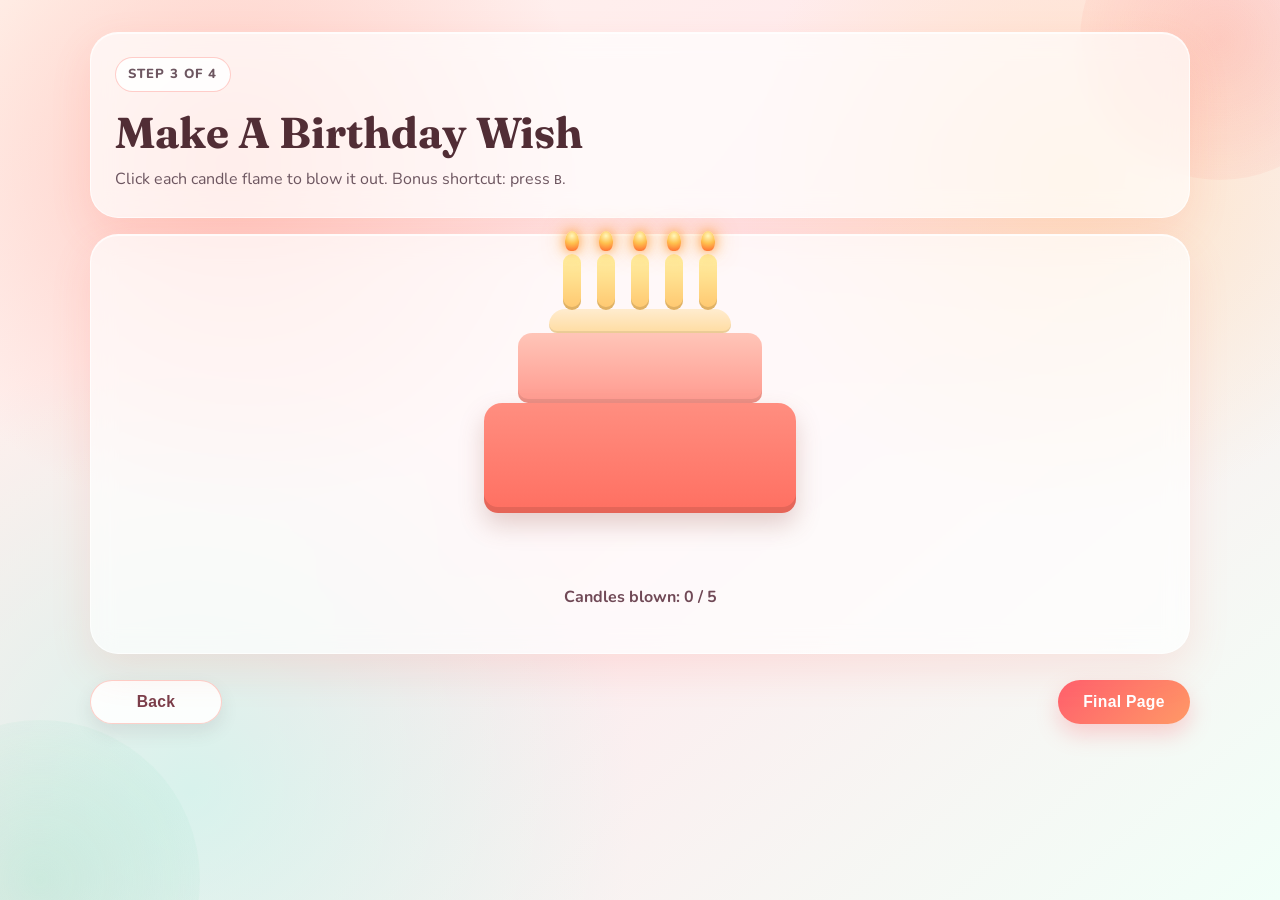
==== cake.html @ 91bb22c3 "first commit" ====
<!DOCTYPE html>
<html lang="en">
<head>
  <meta charset="UTF-8">
  <meta name="viewport" content="width=device-width, initial-scale=1.0">
  <title>Birthday Cake</title>
  <link rel="stylesheet" href="styles/base.css">
  <link rel="stylesheet" href="styles/cake.css">
</head>
<body>
  <main class="page-shell">
    <section class="glass-card cake-header">
      <p class="step-tag">Step 3 of 4</p>
      <h1>Make A Birthday Wish</h1>
      <p>Click each candle flame to blow it out. Bonus shortcut: press <code>B</code>.</p>
    </section>

    <section class="glass-card cake-stage">
      <div class="cake-wrap">
        <div class="candle-row">
          <button class="candle" aria-label="Candle 1">
            <span class="flame"></span>
            <span class="smoke"></span>
          </button>
          <button class="candle" aria-label="Candle 2">
            <span class="flame"></span>
            <span class="smoke"></span>
          </button>
          <button class="candle" aria-label="Candle 3">
            <span class="flame"></span>
            <span class="smoke"></span>
          </button>
          <button class="candle" aria-label="Candle 4">
            <span class="flame"></span>
            <span class="smoke"></span>
          </button>
          <button class="candle" aria-label="Candle 5">
            <span class="flame"></span>
            <span class="smoke"></span>
          </button>
        </div>
        <div class="cake-top"></div>
        <div class="cake-layer"></div>
        <div class="cake-base"></div>
      </div>
      <p id="cakeHint" class="cake-hint">Candles blown: 0 / 5</p>
    </section>

    <section class="link-row">
      <button id="backMemories" class="btn secondary">Back</button>
      <button id="nextLetter" class="btn">Final Page</button>
    </section>
  </main>

  <div id="wishModal" class="wish-modal" role="dialog" aria-modal="true" aria-hidden="true">
    <div class="wish-card">
      <h2>Wish Unlocked</h2>
      <p>May this year bring you loud laughter, calm days, and everything you secretly wished for.</p>
      <button id="closeWish" class="btn">Continue</button>
    </div>
  </div>

  <script src="scripts/common.js"></script>
  <script src="scripts/cake.js"></script>
</body>
</html>
---- styles/base.css ----
@import url("https://fonts.googleapis.com/css2?family=Fraunces:opsz,wght@9..144,600;9..144,700&family=Nunito:wght@400;600;700;800&display=swap");

:root {
  --ink: #38282d;
  --muted: #6d5660;
  --panel: rgba(255, 255, 255, 0.68);
  --edge: rgba(255, 255, 255, 0.7);
  --accent: #ff5f6d;
  --accent-strong: #ff6f61;
  --accent-soft: #ff9966;
  --mint: #d9fff1;
  --lavender: #f2ebff;
  --radius-xl: 28px;
}

* {
  box-sizing: border-box;
}

html,
body {
  margin: 0;
  padding: 0;
}

body {
  min-height: 100vh;
  font-family: "Nunito", Arial, sans-serif;
  color: var(--ink);
  background:
    radial-gradient(circle at 18% 18%, rgba(255, 154, 139, 0.45), transparent 28%),
    radial-gradient(circle at 84% 20%, rgba(255, 220, 164, 0.55), transparent 26%),
    radial-gradient(circle at 15% 88%, rgba(168, 255, 236, 0.45), transparent 33%),
    linear-gradient(140deg, #fff5ee 0%, #ffe8ec 48%, #f1fff8 100%);
  overflow-x: hidden;
  position: relative;
}

body::before,
body::after {
  content: "";
  position: fixed;
  pointer-events: none;
  z-index: 0;
  border-radius: 50%;
}

body::before {
  width: 280px;
  height: 280px;
  top: -100px;
  right: -80px;
  background: radial-gradient(circle, rgba(255, 110, 97, 0.24), rgba(255, 110, 97, 0));
}

body::after {
  width: 320px;
  height: 320px;
  left: -120px;
  bottom: -140px;
  background: radial-gradient(circle, rgba(154, 226, 197, 0.35), rgba(154, 226, 197, 0));
}

.page-shell {
  width: min(1100px, 92vw);
  margin: 0 auto;
  padding: 32px 0 60px;
  position: relative;
  z-index: 3;
}

.glass-card {
  border-radius: var(--radius-xl);
  border: 1px solid var(--edge);
  background: var(--panel);
  backdrop-filter: blur(12px);
  box-shadow:
    0 16px 40px rgba(255, 111, 97, 0.14),
    inset 0 1px 0 rgba(255, 255, 255, 0.75);
}

h1,
h2,
h3 {
  margin: 0;
  font-family: "Fraunces", Georgia, serif;
  color: #512d35;
}

p {
  margin: 0;
  line-height: 1.6;
}

.step-tag {
  display: inline-block;
  margin-bottom: 14px;
  padding: 6px 12px;
  border-radius: 999px;
  font-size: 0.82rem;
  font-weight: 800;
  text-transform: uppercase;
  letter-spacing: 0.08em;
  color: #7f4450;
  background: rgba(255, 255, 255, 0.86);
  border: 1px solid rgba(255, 133, 122, 0.4);
}

.btn {
  border: none;
  border-radius: 999px;
  padding: 12px 22px;
  font-size: 0.98rem;
  font-weight: 800;
  letter-spacing: 0.02em;
  color: #fff;
  background: linear-gradient(135deg, var(--accent), var(--accent-soft));
  box-shadow: 0 10px 22px rgba(255, 96, 109, 0.28);
  cursor: pointer;
  transition: transform 180ms ease, box-shadow 180ms ease, filter 180ms ease;
}

.btn:hover {
  transform: translateY(-2px);
  box-shadow: 0 14px 26px rgba(255, 96, 109, 0.36);
  filter: saturate(1.05);
}

.btn:active {
  transform: translateY(0);
}

.btn:focus-visible {
  outline: 3px solid rgba(255, 110, 97, 0.35);
  outline-offset: 2px;
}

.btn.secondary {
  color: #7b3e4a;
  background: rgba(255, 255, 255, 0.9);
  border: 1px solid rgba(255, 120, 103, 0.35);
  box-shadow: 0 8px 18px rgba(93, 57, 66, 0.1);
}

.btn.secondary:hover {
  box-shadow: 0 10px 20px rgba(93, 57, 66, 0.14);
}

.btn.hidden {
  display: none;
}

.link-row {
  display: flex;
  justify-content: space-between;
  gap: 12px;
  margin-top: 26px;
}

.link-row .btn {
  min-width: 132px;
}

.floating-layer {
  position: fixed;
  inset: 0;
  z-index: 1;
  pointer-events: none;
  overflow: hidden;
}

.float-item {
  position: absolute;
  bottom: -12vh;
  color: var(--float-color, var(--accent-strong));
  opacity: 0.3;
  font-size: var(--float-size, 24px);
  animation: drift-up var(--float-duration, 18s) linear infinite;
  transform: translateZ(0);
}

@keyframes drift-up {
  0% {
    transform: translate3d(0, 0, 0) rotate(0deg);
    opacity: 0;
  }
  10% {
    opacity: 0.58;
  }
  100% {
    transform: translate3d(var(--float-x, 20px), -120vh, 0) rotate(var(--float-rot, 160deg));
    opacity: 0;
  }
}

.confetti-burst {
  position: fixed;
  left: 50%;
  top: 50%;
  width: 10px;
  height: 16px;
  border-radius: 2px;
  pointer-events: none;
  z-index: 25;
  animation: confetti-burst 900ms cubic-bezier(0.17, 0.67, 0.34, 1) forwards;
}

@keyframes confetti-burst {
  from {
    transform: translate(-50%, -50%) translateY(0) rotate(0deg) scale(1);
    opacity: 1;
  }
  to {
    transform: translate(calc(-50% + var(--burst-x)), calc(-50% + var(--burst-y))) rotate(var(--burst-r)) scale(0.2);
    opacity: 0;
  }
}

@media (max-width: 760px) {
  .page-shell {
    width: min(720px, 94vw);
    padding: 20px 0 34px;
  }

  .link-row {
    flex-direction: column;
  }

  .link-row .btn {
    width: 100%;
  }
}
---- styles/cake.css ----
.cake-header {
  padding: 24px;
  margin-bottom: 16px;
}

.cake-header h1 {
  font-size: clamp(1.8rem, 4vw, 2.7rem);
  margin-bottom: 8px;
}

.cake-header p {
  color: var(--muted);
}

.cake-stage {
  min-height: 420px;
  padding: 24px 20px 20px;
  display: grid;
  place-items: center;
}

.cake-wrap {
  position: relative;
  width: min(380px, 92%);
  margin: 28px auto 12px;
}

.cake-top {
  width: 48%;
  height: 24px;
  margin: 0 auto;
  background: linear-gradient(180deg, #ffeccf, #ffdca1);
  border-radius: 16px 16px 8px 8px;
  box-shadow: inset 0 -2px 0 rgba(0, 0, 0, 0.08);
}

.cake-layer {
  width: 64%;
  height: 70px;
  margin: 0 auto;
  background: linear-gradient(180deg, #ffc5b8, #ff9a8f);
  border-radius: 14px 14px 10px 10px;
  box-shadow: inset 0 -4px 0 rgba(0, 0, 0, 0.08);
}

.cake-base {
  width: 82%;
  height: 110px;
  margin: 0 auto;
  background: linear-gradient(180deg, #ff8e80, #ff6f61);
  border-radius: 18px 18px 14px 14px;
  box-shadow:
    inset 0 -6px 0 rgba(0, 0, 0, 0.1),
    0 12px 24px rgba(150, 78, 66, 0.25);
}

.candle-row {
  position: absolute;
  top: -55px;
  left: 50%;
  transform: translateX(-50%);
  display: flex;
  gap: 16px;
}

.candle {
  width: 18px;
  height: 56px;
  border: none;
  border-radius: 10px;
  background: linear-gradient(180deg, #fff2a6, #ffc76f);
  position: relative;
  cursor: pointer;
  box-shadow: inset 0 -3px 0 rgba(0, 0, 0, 0.12);
}

.flame {
  position: absolute;
  top: -23px;
  left: 50%;
  transform: translateX(-50%);
  width: 14px;
  height: 20px;
  border-radius: 50% 50% 40% 40%;
  background: radial-gradient(circle at 50% 24%, #fff7bc, #ffc24f 45%, #ff7c37 86%);
  box-shadow: 0 0 12px #ff9f3f, 0 0 24px rgba(255, 178, 88, 0.8);
  animation: flame-flicker 450ms alternate infinite ease-in-out;
}

.smoke {
  position: absolute;
  top: -25px;
  left: 50%;
  transform: translateX(-50%);
  width: 10px;
  height: 0;
  border-radius: 50%;
  background: rgba(188, 188, 188, 0.6);
  opacity: 0;
}

.candle.blown .flame {
  opacity: 0;
  animation: none;
}

.candle.blown .smoke {
  height: 28px;
  opacity: 0.7;
  animation: smoke-rise 900ms ease-out forwards;
}

.cake-hint {
  margin-top: 16px;
  font-weight: 700;
  color: #704956;
}

.spark {
  position: fixed;
  width: 6px;
  height: 6px;
  border-radius: 50%;
  background: #ffd86d;
  box-shadow: 0 0 8px rgba(255, 216, 109, 0.9);
  pointer-events: none;
  animation: spark-jump 450ms ease-out forwards;
  z-index: 14;
}

.wish-modal {
  position: fixed;
  inset: 0;
  background: rgba(48, 31, 37, 0.45);
  display: grid;
  place-items: center;
  padding: 16px;
  opacity: 0;
  pointer-events: none;
  transition: opacity 180ms ease;
  z-index: 30;
}

.wish-modal.show {
  opacity: 1;
  pointer-events: auto;
}

.wish-card {
  width: min(480px, 94vw);
  padding: 24px;
  border-radius: 20px;
  text-align: center;
  background: #fffaf2;
  box-shadow: 0 14px 34px rgba(66, 37, 40, 0.25);
}

.wish-card h2 {
  margin-bottom: 8px;
}

.wish-card p {
  margin-bottom: 18px;
}

@keyframes flame-flicker {
  from {
    transform: translateX(-50%) scale(1);
  }
  to {
    transform: translateX(-50%) scale(1.14);
  }
}

@keyframes smoke-rise {
  from {
    transform: translateX(-50%) translateY(0) scale(1);
    opacity: 0.65;
  }
  to {
    transform: translateX(-50%) translateY(-30px) scale(1.5);
    opacity: 0;
  }
}

@keyframes spark-jump {
  from {
    transform: translateY(0) scale(1);
    opacity: 1;
  }
  to {
    transform: translate(var(--spark-x), var(--spark-y)) scale(0.2);
    opacity: 0;
  }
}

@media (max-width: 760px) {
  .cake-stage {
    min-height: 360px;
  }

  .candle-row {
    gap: 12px;
    top: -50px;
  }

  .candle {
    width: 15px;
    height: 52px;
  }
}
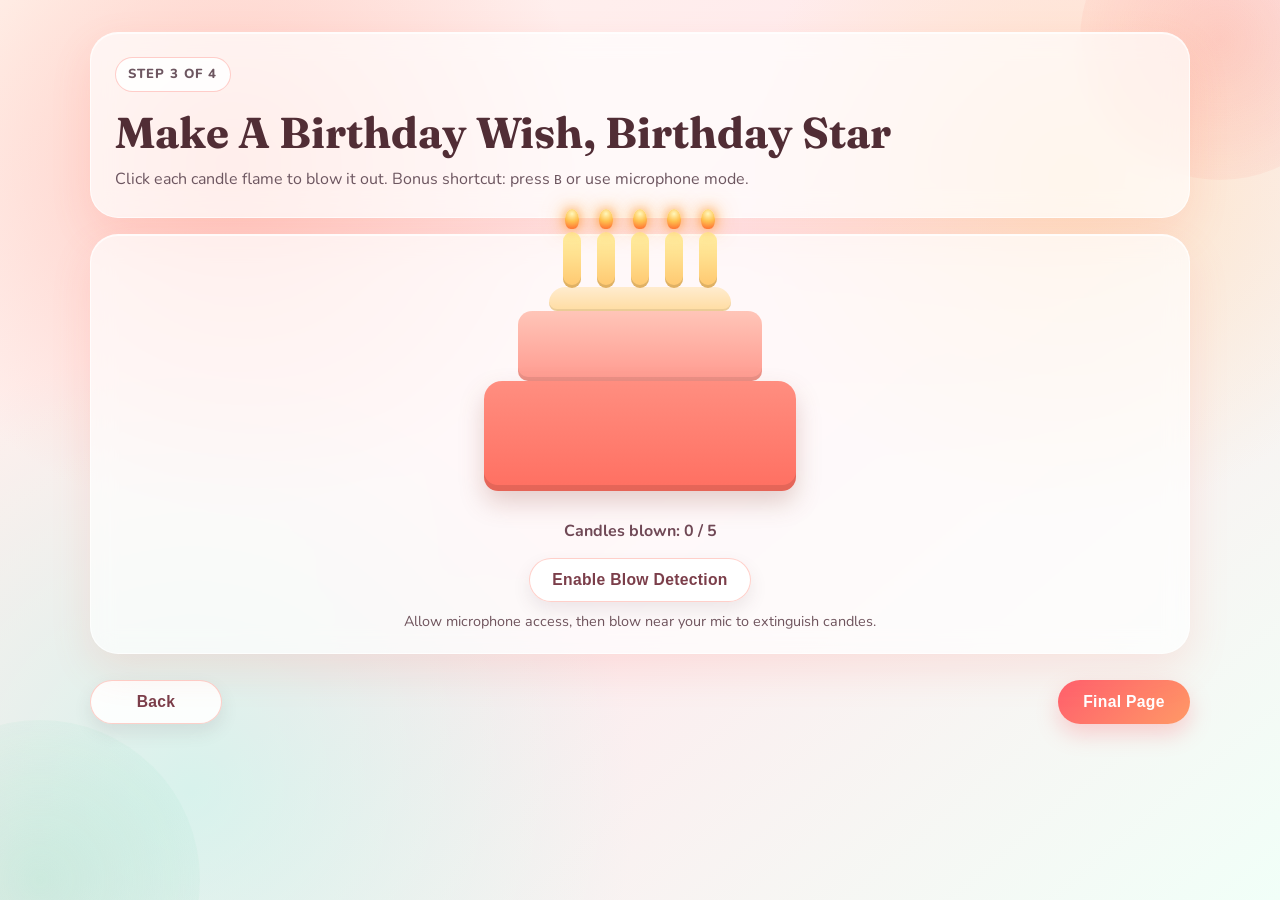
==== commit 0fe91ede: "modify new features" ====
--- a/cake.html
+++ b/cake.html
@@ -11,8 +11,8 @@
   <main class="page-shell">
     <section class="glass-card cake-header">
       <p class="step-tag">Step 3 of 4</p>
-      <h1>Make A Birthday Wish</h1>
-      <p>Click each candle flame to blow it out. Bonus shortcut: press <code>B</code>.</p>
+      <h1 id="cakeHeading">Make A Birthday Wish</h1>
+      <p>Click each candle flame to blow it out. Bonus shortcut: press <code>B</code> or use microphone mode.</p>
     </section>
 
     <section class="glass-card cake-stage">
@@ -44,6 +44,10 @@
         <div class="cake-base"></div>
       </div>
       <p id="cakeHint" class="cake-hint">Candles blown: 0 / 5</p>
+      <div class="mic-controls">
+        <button id="toggleMic" class="btn secondary" type="button">Enable Blow Detection</button>
+        <p id="micStatus" class="mic-status">Allow microphone access, then blow near your mic to extinguish candles.</p>
+      </div>
     </section>
 
     <section class="link-row">
@@ -55,7 +59,7 @@
   <div id="wishModal" class="wish-modal" role="dialog" aria-modal="true" aria-hidden="true">
     <div class="wish-card">
       <h2>Wish Unlocked</h2>
-      <p>May this year bring you loud laughter, calm days, and everything you secretly wished for.</p>
+      <p id="wishText">May this year bring you loud laughter, calm days, and everything you secretly wished for.</p>
       <button id="closeWish" class="btn">Continue</button>
     </div>
   </div>
--- a/styles/cake.css
+++ b/styles/cake.css
@@ -116,6 +116,23 @@
   color: #704956;
 }
 
+.mic-controls {
+  margin-top: 14px;
+  text-align: center;
+}
+
+.mic-status {
+  margin-top: 8px;
+  font-size: 0.9rem;
+  color: #6f545d;
+}
+
+#toggleMic.is-live {
+  color: #fff;
+  background: linear-gradient(135deg, #ff7f66, #ffbe74);
+  border: none;
+}
+
 .spark {
   position: fixed;
   width: 6px;
